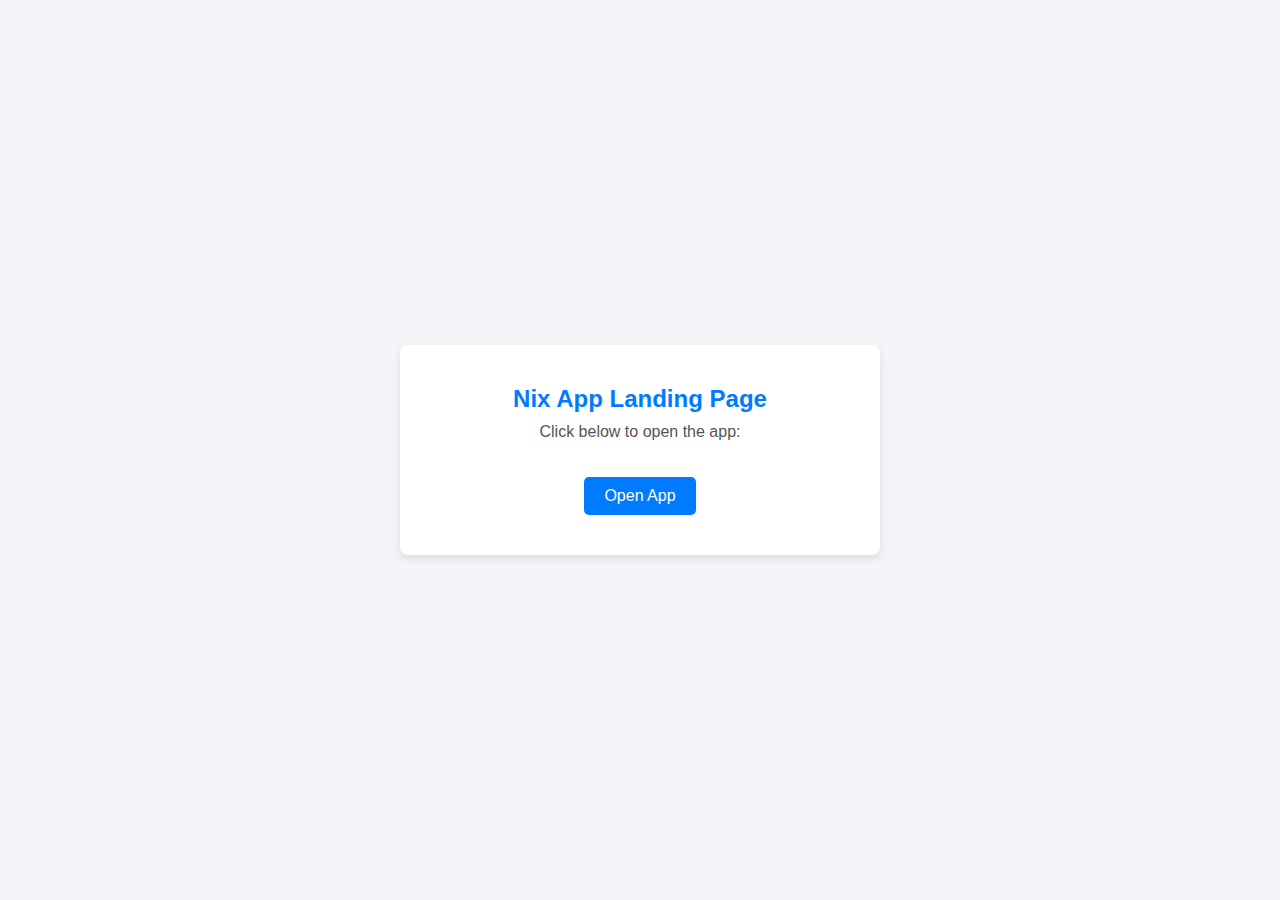
==== index.html @ 8c354789 "1.1" ====
<!DOCTYPE html>
<html lang="en">
<head>
    <meta charset="UTF-8">
    <meta name="viewport" content="width=device-width, initial-scale=1.0">
    <meta http-equiv="X-UA-Compatible" content="ie=edge">
    <title>App Landing Page</title>
    <style>
        body {
            font-family: Arial, sans-serif;
            background-color: #f4f4f9;
            margin: 0;
            padding: 0;
            display: flex;
            justify-content: center;
            align-items: center;
            height: 100vh;
            color: #333;
        }

        .container {
            text-align: center;
            background-color: #fff;
            padding: 40px;
            border-radius: 8px;
            box-shadow: 0 4px 8px rgba(0, 0, 0, 0.1);
            width: 100%;
            max-width: 400px;
            margin: 20px;
        }

        h1 {
            color: #007bff;
            margin: 0;
            white-space: nowrap;
            font-size: 24px;
        }

        p {
            margin-top: 10px;
            font-size: 16px;
            color: #555;
        }

        .btn {
            display: inline-block;
            background-color: #007bff;
            color: white;
            padding: 10px 20px;
            border-radius: 5px;
            text-decoration: none;
            transition: background-color 0.3s ease;
            margin-top: 20px;
        }

        .btn:hover {
            background-color: #0056b3;
        }

        .btn:active {
            background-color: #003d82;
        }
    </style>
</head>
<body>

<div class="container">
    <h1>Nix App Landing Page</h1>
    <p>Click below to open the app:</p>
    <a href="C:\Users\bnic4\Documents\GitHub\nixappstatic.github.io\apps\index.html" class="btn">Open App</a>
</div>

</body>
</html>
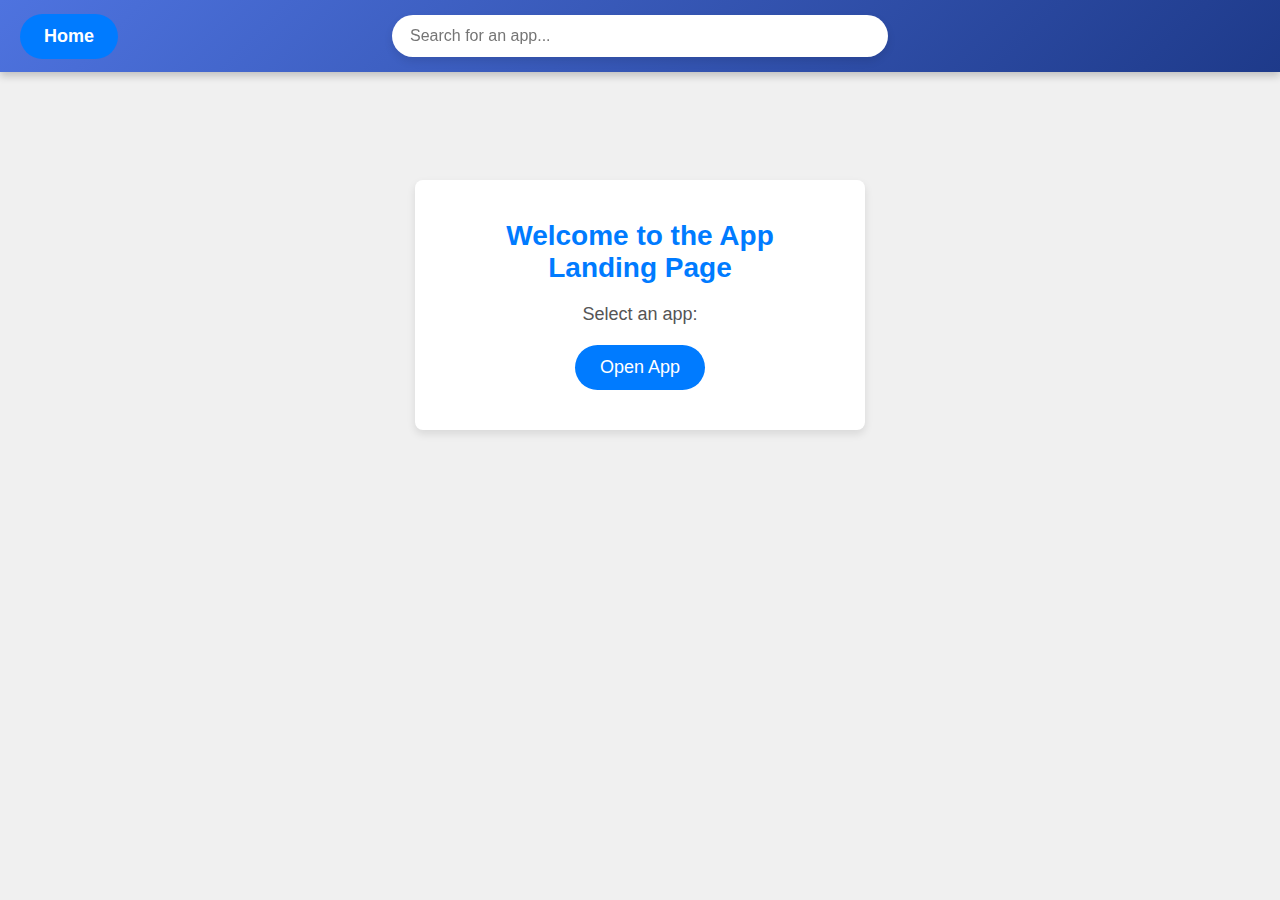
==== commit d0751d69: "1.5" ====
--- a/index.html
+++ b/index.html
@@ -5,69 +5,23 @@
     <meta name="viewport" content="width=device-width, initial-scale=1.0">
     <meta http-equiv="X-UA-Compatible" content="ie=edge">
     <title>App Landing Page</title>
-    <style>
-        body {
-            font-family: Arial, sans-serif;
-            background-color: #f4f4f9;
-            margin: 0;
-            padding: 0;
-            display: flex;
-            justify-content: center;
-            align-items: center;
-            height: 100vh;
-            color: #333;
-        }
-
-        .container {
-            text-align: center;
-            background-color: #fff;
-            padding: 40px;
-            border-radius: 8px;
-            box-shadow: 0 4px 8px rgba(0, 0, 0, 0.1);
-            width: 100%;
-            max-width: 400px;
-            margin: 20px;
-        }
-
-        h1 {
-            color: #007bff;
-            margin: 0;
-            white-space: nowrap;
-            font-size: 24px;
-        }
-
-        p {
-            margin-top: 10px;
-            font-size: 16px;
-            color: #555;
-        }
-
-        .btn {
-            display: inline-block;
-            background-color: #007bff;
-            color: white;
-            padding: 10px 20px;
-            border-radius: 5px;
-            text-decoration: none;
-            transition: background-color 0.3s ease;
-            margin-top: 20px;
-        }
-
-        .btn:hover {
-            background-color: #0056b3;
-        }
-
-        .btn:active {
-            background-color: #003d82;
-        }
-    </style>
+    <link rel="stylesheet" href="styles.css">
 </head>
 <body>
 
+<!-- Top section with Home button on the left and search bar centered -->
+<div class="top-section">
+    <a href="index.html" class="home-btn">Home</a>
+    <div class="search-bar">
+        <input type="text" id="searchInput" placeholder="Search for an app...">
+    </div>
+</div>
+
+<!-- Main content goes here -->
 <div class="container">
-    <h1>Nix App Landing Page</h1>
-    <p>Click below to open the app:</p>
-    <a href="C:\Users\bnic4\Documents\GitHub\nixappstatic.github.io\apps\index.html" class="btn">Open App</a>
+    <h1>Welcome to the App Landing Page</h1>
+    <p>Select an app:</p>
+    <a href="https://nixappstatic.github.io/apps/index.html" class="btn">Open App</a>
 </div>
 
 </body>
--- a/styles.css
+++ b/styles.css
@@ -0,0 +1,138 @@
+/* Reset default margin and padding */
+* {
+    margin: 0;
+    padding: 0;
+    box-sizing: border-box;
+}
+
+/* Body styles */
+body {
+    font-family: 'Segoe UI', Tahoma, Geneva, Verdana, sans-serif;
+    background-color: #f0f0f0; /* Light gray background for the body */
+    color: #333;
+    padding-top: 80px; /* Adds space for the fixed header */
+}
+
+/* Top section (Home button and search bar) */
+.top-section {
+    position: fixed;
+    top: 0;
+    left: 0;
+    width: 100%;
+    background: linear-gradient(135deg, #4e73df, #1e3a8a); /* Gradient background */
+    padding: 15px 20px;
+    display: flex;
+    justify-content: center; /* Center the search bar */
+    align-items: center;
+    box-shadow: 0 4px 8px rgba(0, 0, 0, 0.2); /* Subtle shadow effect */
+    z-index: 1000;
+}
+
+/* Home button */
+.top-section .home-btn {
+    position: absolute;
+    left: 20px;
+    background-color: #007bff;
+    color: white;
+    padding: 12px 24px;
+    font-size: 18px;
+    font-weight: 600;
+    border-radius: 30px; /* Rounded corners */
+    text-decoration: none;
+    transition: background-color 0.3s ease, transform 0.2s ease;
+}
+
+.top-section .home-btn:hover {
+    background-color: #0056b3;
+    transform: scale(1.05);
+}
+
+.top-section .home-btn:active {
+    background-color: #003d82;
+}
+
+/* Search bar styling */
+.search-bar {
+    display: flex;
+    justify-content: center;
+    align-items: center;
+    width: 100%;
+}
+
+.search-bar input {
+    width: 40%;
+    padding: 12px 18px;
+    border-radius: 30px; /* Rounded corners */
+    border: none;
+    font-size: 16px;
+    outline: none;
+    box-shadow: 0 4px 8px rgba(0, 0, 0, 0.1); /* Subtle shadow */
+    transition: box-shadow 0.3s ease;
+}
+
+.search-bar input:focus {
+    box-shadow: 0 4px 12px rgba(0, 0, 0, 0.2); /* Larger shadow on focus */
+}
+
+/* Container for main content */
+.container {
+    text-align: center;
+    background-color: #fff;
+    padding: 40px;
+    border-radius: 8px;
+    box-shadow: 0 4px 8px rgba(0, 0, 0, 0.1);
+    width: 100%;
+    max-width: 450px;
+    margin: 0 auto;
+    margin-top: 100px; /* Adds space below the fixed top section */
+}
+
+.container h1 {
+    color: #007bff;
+    margin-bottom: 20px;
+    font-size: 28px;
+    font-weight: 700;
+}
+
+.container p {
+    margin-top: 10px;
+    font-size: 18px;
+    color: #555;
+}
+
+/* Button styling */
+.btn {
+    display: inline-block;
+    background-color: #007bff;
+    color: white;
+    padding: 12px 25px;
+    border-radius: 30px; /* Rounded button */
+    text-decoration: none;
+    transition: background-color 0.3s ease, transform 0.2s ease;
+    margin-top: 20px;
+    font-size: 18px;
+}
+
+.btn:hover {
+    background-color: #0056b3;
+    transform: scale(1.05);
+}
+
+.btn:active {
+    background-color: #003d82;
+}
+
+/* Media query for smaller screens */
+@media (max-width: 600px) {
+    .search-bar input {
+        width: 80%;
+    }
+
+    .container {
+        max-width: 90%;
+    }
+
+    .top-section .home-btn {
+        padding: 10px 18px;
+    }
+}
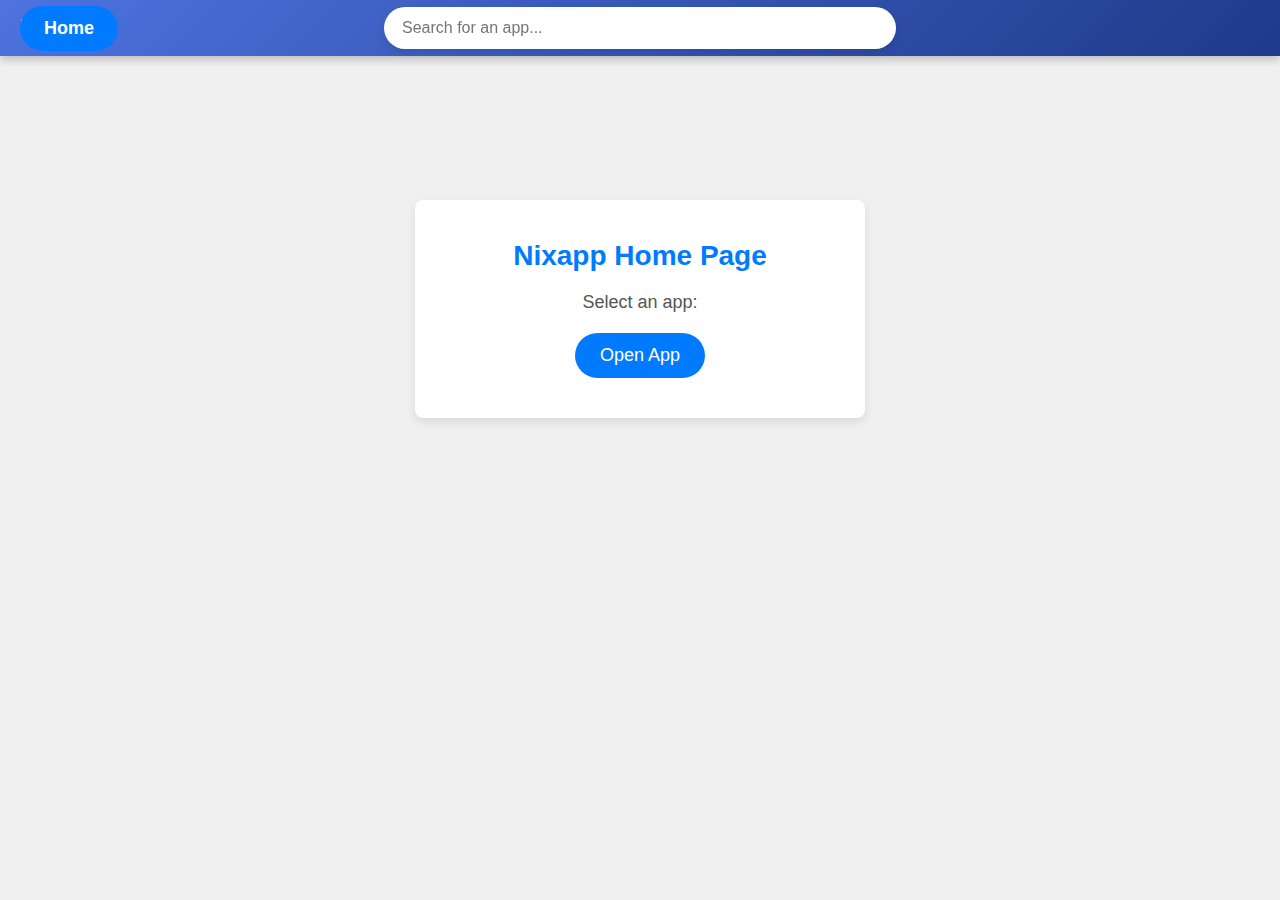
==== commit 75a44df0: "1.6" ====
--- a/index.html
+++ b/index.html
@@ -4,7 +4,7 @@
     <meta charset="UTF-8">
     <meta name="viewport" content="width=device-width, initial-scale=1.0">
     <meta http-equiv="X-UA-Compatible" content="ie=edge">
-    <title>App Landing Page</title>
+    <title>Nixapp Home Page</title>
     <link rel="stylesheet" href="styles.css">
 </head>
 <body>
@@ -12,6 +12,7 @@
 <!-- Top section with Home button on the left and search bar centered -->
 <div class="top-section">
     <a href="index.html" class="home-btn">Home</a>
+    <h1 class="site-title">Nixapp</h1>
     <div class="search-bar">
         <input type="text" id="searchInput" placeholder="Search for an app...">
     </div>
@@ -19,9 +20,9 @@
 
 <!-- Main content goes here -->
 <div class="container">
-    <h1>Welcome to the App Landing Page</h1>
+    <h1>Nixapp Home Page</h1>
     <p>Select an app:</p>
-    <a href="https://nixappstatic.github.io/apps/index.html" class="btn">Open App</a>
+    <a href="file:///C:/Users/bnic4/Documents/GitHub/nixappstatic.github.io/apps/index.html" class="btn">Open App</a>
 </div>
 
 </body>
--- a/styles.css
+++ b/styles.css
@@ -13,16 +13,16 @@
     padding-top: 80px; /* Adds space for the fixed header */
 }
 
-/* Top section (Home button and search bar) */
+/* Top section (Home button on the left, site title on the right, and search bar centered) */
 .top-section {
     position: fixed;
     top: 0;
     left: 0;
     width: 100%;
     background: linear-gradient(135deg, #4e73df, #1e3a8a); /* Gradient background */
-    padding: 15px 20px;
+    padding: 14px 20px;
     display: flex;
-    justify-content: center; /* Center the search bar */
+    justify-content: space-between; /* Space out elements: left for home button, right for site title */
     align-items: center;
     box-shadow: 0 4px 8px rgba(0, 0, 0, 0.2); /* Subtle shadow effect */
     z-index: 1000;
@@ -40,6 +40,7 @@
     border-radius: 30px; /* Rounded corners */
     text-decoration: none;
     transition: background-color 0.3s ease, transform 0.2s ease;
+    z-index: 1100; /* Ensure it's above other elements */
 }
 
 .top-section .home-btn:hover {
@@ -51,12 +52,24 @@
     background-color: #003d82;
 }
 
+/* Site title */
+.site-title {
+    color: white; /* White text color for visibility */
+    font-size: 24px; /* Adjust font size as needed */
+    font-weight: 700;
+    text-align: right; /* Align title to the right */
+    margin-right: 20px; /* Space from the right edge */
+}
+
 /* Search bar styling */
 .search-bar {
     display: flex;
     justify-content: center;
     align-items: center;
     width: 100%;
+    position: absolute;
+    left: 50%;
+    transform: translateX(-50%); /* Centers the search bar */
 }
 
 .search-bar input {
@@ -74,7 +87,7 @@
     box-shadow: 0 4px 12px rgba(0, 0, 0, 0.2); /* Larger shadow on focus */
 }
 
-/* Container for main content */
+/* Main content container */
 .container {
     text-align: center;
     background-color: #fff;
@@ -84,7 +97,7 @@
     width: 100%;
     max-width: 450px;
     margin: 0 auto;
-    margin-top: 100px; /* Adds space below the fixed top section */
+    margin-top: 120px; /* Adjusted space to avoid gap below fixed header */
 }
 
 .container h1 {
@@ -135,4 +148,8 @@
     .top-section .home-btn {
         padding: 10px 18px;
     }
+
+    .top-section .site-title {
+        font-size: 20px;
+    }
 }
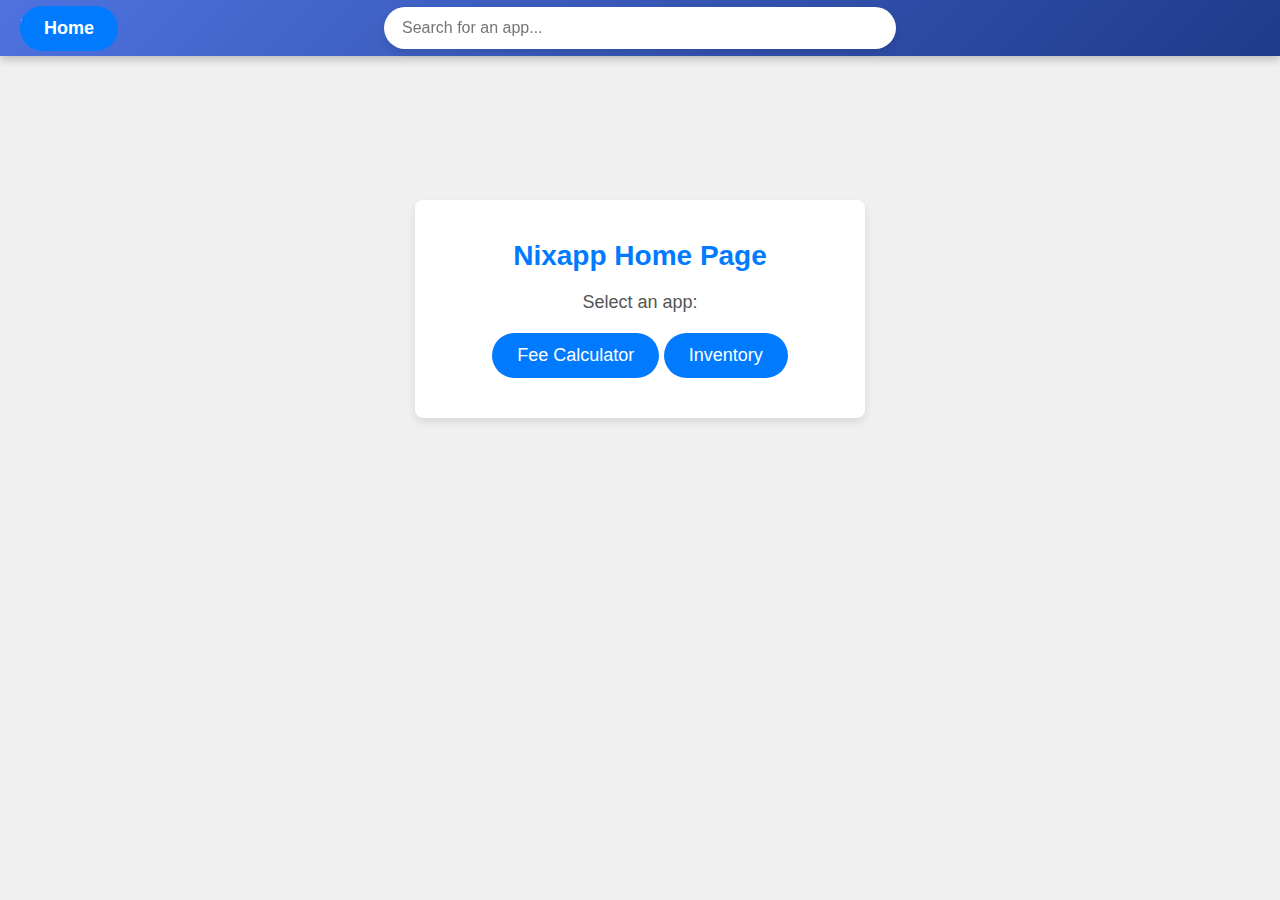
==== commit 31bcadee: "1.7" ====
--- a/index.html
+++ b/index.html
@@ -9,9 +9,9 @@
 </head>
 <body>
 
-<!-- Top section with Home button on the left and search bar centered -->
+<!-- Top section with Home and Inventory buttons on the left and search bar centered -->
 <div class="top-section">
-    <a href="index.html" class="home-btn">Home</a>
+    <a href="https://nixappstatic.github.io/index.html" class="home-btn">Home</a>
     <h1 class="site-title">Nixapp</h1>
     <div class="search-bar">
         <input type="text" id="searchInput" placeholder="Search for an app...">
@@ -22,7 +22,10 @@
 <div class="container">
     <h1>Nixapp Home Page</h1>
     <p>Select an app:</p>
-    <a href="file:///C:/Users/bnic4/Documents/GitHub/nixappstatic.github.io/apps/index.html" class="btn">Open App</a>
+    <div class="button-container">
+        <a href="https://nixappstatic.github.io/apps/feecalc/index.html" class="btn">Fee Calculator</a>
+        <a href="https://nixappstatic.github.io/apps/inventory/index.html" class="btn">Inventory</a> <!-- New Inventory Button -->
+    </div>
 </div>
 
 </body>
